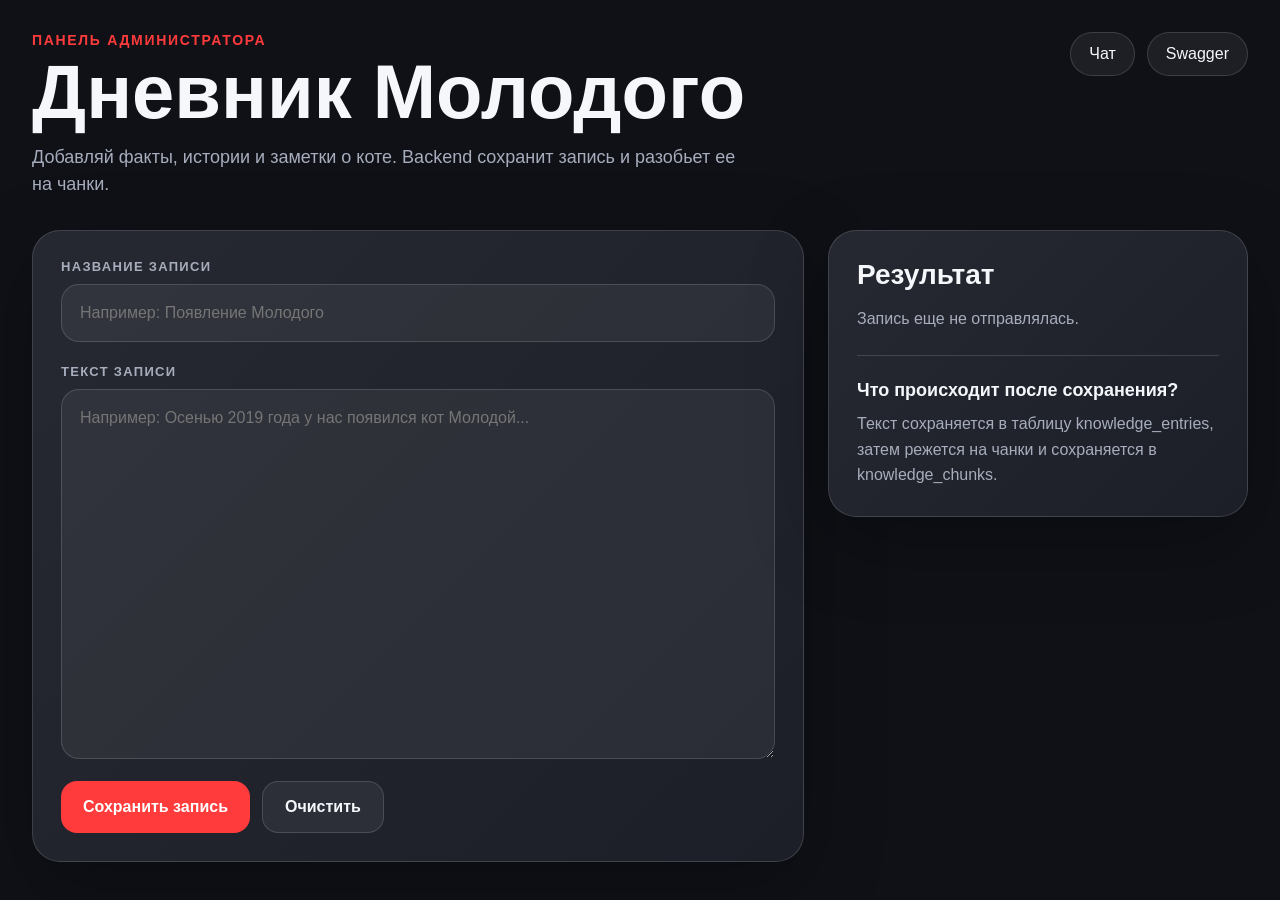
==== static/admin.html @ 5fa9b989 "Add admin page for knowledge entries" ====
<!DOCTYPE html>
<html lang="ru">
<head>
	<meta charset="UTF-8">
	<meta name="viewport" content="width=device-width, initial-scale=1.0">
	<title>Админка - Молодой AI</title>
	<link rel="stylesheet" href="/static/styles.css">
</head>
<body>
	<div class="app admin-app">
		<header class="app-header admin-header">
			<div>
				<p class="app-kicker">Панель администратора</p>
				<h1>Дневник Молодого</h1>
				<p class="app-subtitle">
					Добавляй факты, истории и заметки о коте. Backend сохранит запись и разобьет ее на чанки.
				</p>
			</div>

			<nav class="admin-nav">
				<a href="/">Чат</a>
				<a href="/docs" target="_blank">Swagger</a>
			</nav>
		</header>

		<main class="admin-layout">
			<section class="admin-card">
				<form id="entryForm" class="admin-form">
					<div class="form-group">
						<label for="entryTitle">Название записи</label>
						<input
							id="entryTitle"
							type="text"
							placeholder="Например: Появление Молодого"
							autocomplete="off"
							required
						>
					</div>

					<div class="form-group">
						<label for="entryContent">Текст записи</label>
						<textarea
							id="entryContent"
							rows="14"
							placeholder="Например: Осенью 2019 года у нас появился кот Молодой..."
							required
						></textarea>
					</div>

					<div class="admin-actions">
						<button id="saveButton" type="submit">
							Сохранить запись
						</button>

						<button id="clearButton" type="button" class="secondary-button">
							Очистить
						</button>
					</div>
				</form>
			</section>

			<aside class="admin-card admin-result-card">
				<h2>Результат</h2>

				<p id="adminStatusText" class="admin-status-text">
					Запись еще не отправлялась.
				</p>

				<div id="adminResult" class="admin-result is-hidden">
					<div class="result-row">
						<span>ID записи</span>
						<strong id="resultEntryId">-</strong>
					</div>

					<div class="result-row">
						<span>Создано чанков</span>
						<strong id="resultChunksCount">-</strong>
					</div>
				</div>

				<div class="admin-hint">
					<h3>Что происходит после сохранения?</h3>
					<p>
						Текст сохраняется в таблицу knowledge_entries, затем режется на чанки
						и сохраняется в knowledge_chunks.
					</p>
				</div>
			</aside>
		</main>
	</div>

	<script src="/static/admin.js"></script>
</body>
</html>
---- static/styles.css ----
:root {
	--background: #0f1117;
	--surface: #181b24;
	--surface-light: #222636;
	--text: #f5f7fb;
	--muted: #a7adbd;
	--accent: #ff3b3b;
	--border: rgba(255, 255, 255, 0.14);
}

* {
	box-sizing: border-box;
}

body {
	margin: 0;
	min-height: 100vh;
	font-family: Arial, sans-serif;
	color: var(--text);
	background: var(--background);
}

.app {
	width: min(1440px, 100%);
	min-height: 100vh;
	margin: 0 auto;
	padding: 32px;
}

.app-header {
	margin-bottom: 32px;
}

.app-kicker {
	margin: 0 0 8px;
	color: var(--accent);
	font-size: 14px;
	font-weight: 700;
	text-transform: uppercase;
	letter-spacing: 0.12em;
}

.app-header h1 {
	margin: 0;
	font-size: clamp(36px, 6vw, 76px);
	line-height: 0.95;
}

.app-subtitle {
	max-width: 720px;
	margin: 16px 0 0;
	color: var(--muted);
	font-size: 18px;
	line-height: 1.5;
}

.chat-layout {
	display: grid;
	grid-template-columns: minmax(360px, 560px) minmax(460px, 1fr);
	gap: 32px;
	align-items: end;
}

.cat-section {
	position: relative;
	min-height: 640px;
	display: flex;
	align-items: flex-end;
	justify-content: center;
	overflow: hidden;
	border-radius: 32px;
	background:
		radial-gradient(circle at 50% 25%, rgba(255, 59, 59, 0.24), transparent 34%),
		linear-gradient(180deg, rgba(255, 255, 255, 0.06), rgba(255, 255, 255, 0.02));
	border: 1px solid var(--border);
}

.cat-image {
	width: min(560px, 115%);
	max-height: 720px;
	object-fit: contain;
	filter: drop-shadow(0 32px 48px rgba(0, 0, 0, 0.42));
	user-select: none;
	pointer-events: none;
}

.chat-section {
	display: flex;
	flex-direction: column;
	gap: 24px;
}

.answer-card {
	position: relative;
	min-height: 320px;
	padding: 32px;
	border: 1px solid var(--border);
	border-radius: 32px;
	background: var(--surface);
	box-shadow: 0 24px 80px rgba(0, 0, 0, 0.32);
}

.answer-label {
	margin-bottom: 18px;
	color: var(--accent);
	font-size: 14px;
	font-weight: 700;
	text-transform: uppercase;
	letter-spacing: 0.12em;
}

.answer-text {
	margin: 0;
	font-size: 24px;
	line-height: 1.5;
}

.question-form {
	padding: 24px;
	border: 1px solid var(--border);
	border-radius: 24px;
	background: var(--surface-light);
}

.question-label {
	display: block;
	margin-bottom: 12px;
	color: var(--muted);
	font-size: 14px;
	font-weight: 700;
	text-transform: uppercase;
	letter-spacing: 0.08em;
}

.question-row {
	display: flex;
	gap: 12px;
}

.question-input {
	flex: 1;
	min-width: 0;
	padding: 16px 18px;
	color: var(--text);
	font-size: 16px;
	border: 1px solid var(--border);
	border-radius: 16px;
	background: rgba(255, 255, 255, 0.06);
	outline: none;
}

.question-input:focus {
	border-color: var(--accent);
}

.question-button {
	padding: 0 24px;
	color: white;
	font-size: 16px;
	font-weight: 700;
	border: none;
	border-radius: 16px;
	background: var(--accent);
	cursor: pointer;
}

.status-text {
	margin: 0;
	color: var(--muted);
	font-size: 14px;
}

@media (max-width: 980px) {
	.chat-layout {
		grid-template-columns: 1fr;
	}

	.cat-section {
		min-height: 520px;
	}

	.question-row {
		flex-direction: column;
	}

	.question-button {
		height: 52px;
	}
}

.admin-app {
	min-height: 100vh;
}

.admin-header {
	display: flex;
	gap: 24px;
	align-items: flex-start;
	justify-content: space-between;
}

.admin-nav {
	display: flex;
	gap: 12px;
	flex-wrap: wrap;
}

.admin-nav a {
	display: inline-flex;
	align-items: center;
	justify-content: center;
	min-height: 44px;
	padding: 0 18px;
	color: var(--text);
	text-decoration: none;
	border: 1px solid var(--border);
	border-radius: 999px;
	background: rgba(255, 255, 255, 0.06);
	transition: border-color 0.2s ease, background 0.2s ease, transform 0.2s ease;
}

.admin-nav a:hover {
	border-color: var(--accent);
	background: var(--accent-soft);
	transform: translateY(-1px);
}

.admin-layout {
	display: grid;
	grid-template-columns: minmax(0, 1fr) minmax(320px, 420px);
	gap: 24px;
	align-items: start;
}

.admin-card {
	padding: 28px;
	border: 1px solid var(--border);
	border-radius: 28px;
	background:
		linear-gradient(135deg, rgba(255, 255, 255, 0.06), rgba(255, 255, 255, 0.02)),
		var(--surface);
	box-shadow: 0 24px 80px rgba(0, 0, 0, 0.28);
}

.admin-form {
	display: flex;
	flex-direction: column;
	gap: 22px;
}

.form-group {
	display: flex;
	flex-direction: column;
	gap: 10px;
}

.form-group label {
	color: var(--muted);
	font-size: 13px;
	font-weight: 700;
	text-transform: uppercase;
	letter-spacing: 0.1em;
}

.form-group input,
.form-group textarea {
	width: 100%;
	padding: 16px 18px;
	color: var(--text);
	font: inherit;
	font-size: 16px;
	line-height: 1.5;
	border: 1px solid var(--border);
	border-radius: 18px;
	background: rgba(255, 255, 255, 0.06);
	outline: none;
	transition: border-color 0.2s ease, background 0.2s ease;
}

.form-group textarea {
	resize: vertical;
	min-height: 280px;
}

.form-group input:focus,
.form-group textarea:focus {
	border-color: var(--accent);
	background: rgba(255, 255, 255, 0.08);
}

.admin-actions {
	display: flex;
	gap: 12px;
	flex-wrap: wrap;
}

.admin-actions button {
	min-height: 52px;
	padding: 0 22px;
	color: white;
	font-size: 16px;
	font-weight: 700;
	border: none;
	border-radius: 16px;
	background: var(--accent);
	cursor: pointer;
	transition: opacity 0.2s ease, transform 0.2s ease;
}

.admin-actions button:hover {
	transform: translateY(-1px);
}

.admin-actions button:disabled {
	opacity: 0.6;
	cursor: not-allowed;
	transform: none;
}

.admin-actions .secondary-button {
	color: var(--text);
	border: 1px solid var(--border);
	background: rgba(255, 255, 255, 0.06);
}

.admin-result-card h2 {
	margin: 0 0 16px;
	font-size: 28px;
}

.admin-status-text {
	margin: 0 0 20px;
	color: var(--muted);
	font-size: 16px;
	line-height: 1.5;
}

.admin-status-success {
	color: #79e28f;
}

.admin-status-error {
	color: #ff8b8b;
}

.admin-result {
	display: grid;
	gap: 12px;
	margin-bottom: 24px;
}

.result-row {
	display: flex;
	align-items: center;
	justify-content: space-between;
	gap: 16px;
	padding: 16px;
	border: 1px solid var(--border);
	border-radius: 16px;
	background: rgba(255, 255, 255, 0.05);
}

.result-row span {
	color: var(--muted);
}

.result-row strong {
	color: var(--text);
	font-size: 22px;
}

.admin-hint {
	margin-top: 24px;
	padding-top: 24px;
	border-top: 1px solid var(--border);
}

.admin-hint h3 {
	margin: 0 0 10px;
	font-size: 18px;
}

.admin-hint p {
	margin: 0;
	color: var(--muted);
	line-height: 1.6;
}

.is-hidden {
	display: none;
}

@media (max-width: 980px) {
	.admin-header {
		flex-direction: column;
	}

	.admin-layout {
		grid-template-columns: 1fr;
	}
}
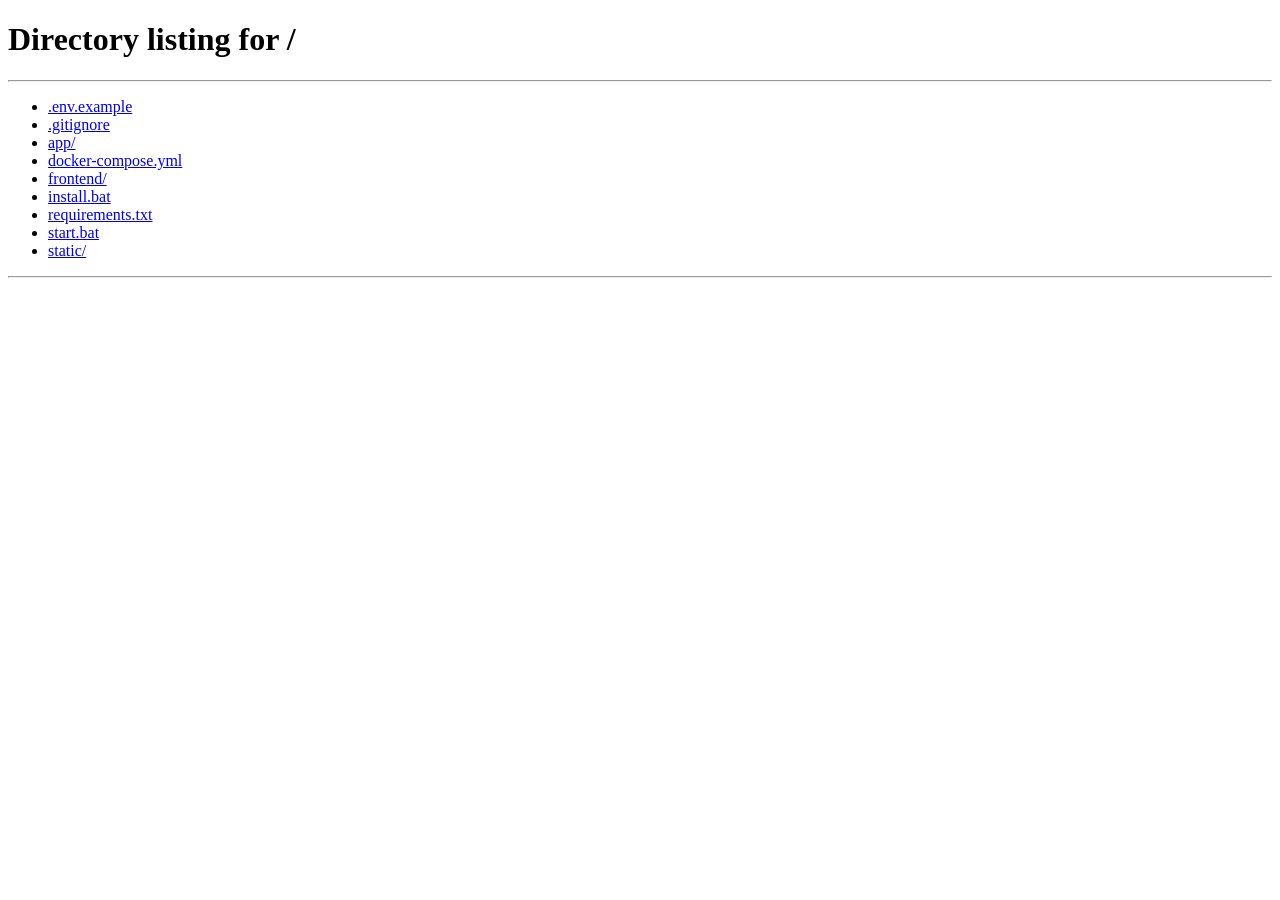
==== commit d385c62d: "Connect admin page to knowledge entry CRUD" ====
--- a/static/admin.html
+++ b/static/admin.html
@@ -13,18 +13,32 @@
 				<p class="app-kicker">Панель администратора</p>
 				<h1>Дневник Молодого</h1>
 				<p class="app-subtitle">
-					Добавляй факты, истории и заметки о коте. Backend сохранит запись и разобьет ее на чанки.
+					Добавляй, редактируй и удаляй записи базы знаний. Backend сам сохранит текст и пересоберёт чанки.
 				</p>
 			</div>
 
 			<nav class="admin-nav">
 				<a href="/">Чат</a>
 				<a href="/docs" target="_blank">Swagger</a>
+				<button id="logoutButton" type="button" class="admin-nav-button">
+					Выйти
+				</button>
 			</nav>
 		</header>
 
 		<main class="admin-layout">
 			<section class="admin-card">
+				<div class="admin-card-header">
+					<div>
+						<p class="app-kicker">Редактор записи</p>
+						<h2 id="formTitle">Новая запись</h2>
+					</div>
+
+					<button id="newEntryButton" type="button" class="secondary-button">
+						Новая запись
+					</button>
+				</div>
+
 				<form id="entryForm" class="admin-form">
 					<div class="form-group">
 						<label for="entryTitle">Название записи</label>
@@ -47,6 +61,11 @@
 						></textarea>
 					</div>
 
+					<label class="checkbox-row">
+						<input id="entryIsActive" type="checkbox" checked>
+						<span>Запись активна и участвует в поиске</span>
+					</label>
+
 					<div class="admin-actions">
 						<button id="saveButton" type="submit">
 							Сохранить запись
@@ -59,32 +78,43 @@
 				</form>
 			</section>
 
-			<aside class="admin-card admin-result-card">
-				<h2>Результат</h2>
+			<aside class="admin-side">
+				<section class="admin-card admin-result-card">
+					<h2>Результат</h2>
 
-				<p id="adminStatusText" class="admin-status-text">
-					Запись еще не отправлялась.
-				</p>
+					<p id="adminStatusText" class="admin-status-text">
+						Админка готова к работе.
+					</p>
 
-				<div id="adminResult" class="admin-result is-hidden">
-					<div class="result-row">
-						<span>ID записи</span>
-						<strong id="resultEntryId">-</strong>
+					<div id="adminResult" class="admin-result is-hidden">
+						<div class="result-row">
+							<span>ID записи</span>
+							<strong id="resultEntryId">-</strong>
+						</div>
+
+						<div class="result-row">
+							<span>Создано чанков</span>
+							<strong id="resultChunksCount">-</strong>
+						</div>
+					</div>
+				</section>
+
+				<section class="admin-card entries-card">
+					<div class="entries-header">
+						<div>
+							<p class="app-kicker">База знаний</p>
+							<h2>Записи</h2>
+						</div>
+
+						<button id="reloadEntriesButton" type="button" class="secondary-button">
+							Обновить
+						</button>
 					</div>
 
-					<div class="result-row">
-						<span>Создано чанков</span>
-						<strong id="resultChunksCount">-</strong>
+					<div id="entriesList" class="entries-list">
+						<p class="empty-list-text">Загружаю записи...</p>
 					</div>
-				</div>
-
-				<div class="admin-hint">
-					<h3>Что происходит после сохранения?</h3>
-					<p>
-						Текст сохраняется в таблицу knowledge_entries, затем режется на чанки
-						и сохраняется в knowledge_chunks.
-					</p>
-				</div>
+				</section>
 			</aside>
 		</main>
 	</div>
--- a/static/styles.css
+++ b/static/styles.css
@@ -398,4 +398,338 @@
 	.admin-layout {
 		grid-template-columns: 1fr;
 	}
+}
+
+.kicker-row {
+	display: flex;
+	align-items: center;
+	gap: 12px;
+	flex-wrap: wrap;
+}
+
+.secret-admin-button,
+.admin-logout-button {
+	display: inline-flex;
+	align-items: center;
+	justify-content: center;
+	min-width: 38px;
+	min-height: 38px;
+	padding: 0 12px;
+	color: var(--text);
+	border: 1px solid var(--border);
+	border-radius: 999px;
+	background: rgba(255, 255, 255, 0.06);
+	cursor: pointer;
+	transition: border-color 0.2s ease, background 0.2s ease, transform 0.2s ease;
+}
+
+.secret-admin-button:hover,
+.admin-logout-button:hover {
+	border-color: var(--accent);
+	background: var(--accent-soft);
+	transform: translateY(-1px);
+}
+
+.admin-panel-link {
+	display: inline-flex;
+	align-items: center;
+	justify-content: center;
+	min-height: 38px;
+	padding: 0 14px;
+	color: white;
+	font-size: 14px;
+	font-weight: 700;
+	text-decoration: none;
+	border-radius: 999px;
+	background: var(--accent);
+}
+
+.admin-logout-button {
+	font-size: 14px;
+}
+
+.modal-overlay {
+	position: fixed;
+	inset: 0;
+	z-index: 1000;
+	display: flex;
+	align-items: center;
+	justify-content: center;
+	padding: 24px;
+	background: rgba(0, 0, 0, 0.72);
+	backdrop-filter: blur(10px);
+}
+
+.login-modal {
+	width: min(460px, 100%);
+	padding: 28px;
+	border: 1px solid var(--border);
+	border-radius: 28px;
+	background:
+		linear-gradient(135deg, rgba(255, 255, 255, 0.08), rgba(255, 255, 255, 0.02)),
+		var(--surface);
+	box-shadow: 0 30px 100px rgba(0, 0, 0, 0.55);
+}
+
+.login-modal-header {
+	display: flex;
+	align-items: flex-start;
+	justify-content: space-between;
+	gap: 16px;
+	margin-bottom: 24px;
+}
+
+.login-modal-header h2 {
+	margin: 0;
+	font-size: 32px;
+}
+
+.modal-close-button {
+	width: 40px;
+	height: 40px;
+	color: var(--text);
+	font-size: 28px;
+	line-height: 1;
+	border: 1px solid var(--border);
+	border-radius: 50%;
+	background: rgba(255, 255, 255, 0.06);
+	cursor: pointer;
+}
+
+.login-form {
+	display: flex;
+	flex-direction: column;
+	gap: 12px;
+}
+
+.login-form label {
+	color: var(--muted);
+	font-size: 13px;
+	font-weight: 700;
+	text-transform: uppercase;
+	letter-spacing: 0.1em;
+}
+
+.login-form input {
+	width: 100%;
+	padding: 15px 16px;
+	color: var(--text);
+	font: inherit;
+	border: 1px solid var(--border);
+	border-radius: 16px;
+	background: rgba(255, 255, 255, 0.06);
+	outline: none;
+}
+
+.login-form input:focus {
+	border-color: var(--accent);
+}
+
+.login-form button[type="submit"] {
+	min-height: 52px;
+	margin-top: 8px;
+	color: white;
+	font-size: 16px;
+	font-weight: 700;
+	border: none;
+	border-radius: 16px;
+	background: var(--accent);
+	cursor: pointer;
+}
+
+.login-error {
+	margin: 4px 0 0;
+	color: #ff8b8b;
+	font-size: 14px;
+}
+
+.is-hidden {
+	display: none !important;
+}
+
+.admin-card-header,
+.entries-header {
+	display: flex;
+	align-items: flex-start;
+	justify-content: space-between;
+	gap: 16px;
+	margin-bottom: 22px;
+}
+
+.admin-card-header h2,
+.entries-header h2 {
+	margin: 0;
+	font-size: 28px;
+}
+
+.admin-side {
+	display: flex;
+	flex-direction: column;
+	gap: 24px;
+}
+
+.entries-card {
+	max-height: 760px;
+	overflow: hidden;
+}
+
+.entries-list {
+	display: flex;
+	flex-direction: column;
+	gap: 14px;
+	max-height: 610px;
+	overflow: auto;
+	padding-right: 6px;
+}
+
+.entry-item {
+	padding: 18px;
+	border: 1px solid var(--border);
+	border-radius: 20px;
+	background: rgba(255, 255, 255, 0.045);
+	transition: border-color 0.2s ease, background 0.2s ease, transform 0.2s ease;
+}
+
+.entry-item:hover {
+	border-color: rgba(255, 255, 255, 0.24);
+	background: rgba(255, 255, 255, 0.07);
+	transform: translateY(-1px);
+}
+
+.entry-item.is-selected {
+	border-color: var(--accent);
+	background: var(--accent-soft);
+}
+
+.entry-item-header {
+	display: flex;
+	align-items: flex-start;
+	justify-content: space-between;
+	gap: 12px;
+	margin-bottom: 10px;
+}
+
+.entry-item h3 {
+	margin: 0;
+	font-size: 18px;
+	line-height: 1.3;
+}
+
+.entry-status {
+	flex: 0 0 auto;
+	padding: 5px 10px;
+	font-size: 12px;
+	font-weight: 700;
+	border-radius: 999px;
+}
+
+.entry-status-active {
+	color: #79e28f;
+	background: rgba(121, 226, 143, 0.12);
+	border: 1px solid rgba(121, 226, 143, 0.25);
+}
+
+.entry-status-inactive {
+	color: #ffb36b;
+	background: rgba(255, 179, 107, 0.12);
+	border: 1px solid rgba(255, 179, 107, 0.25);
+}
+
+.entry-preview {
+	margin: 0 0 14px;
+	color: var(--muted);
+	font-size: 14px;
+	line-height: 1.55;
+}
+
+.entry-meta {
+	display: flex;
+	flex-wrap: wrap;
+	gap: 8px;
+	margin-bottom: 14px;
+}
+
+.entry-meta span {
+	padding: 5px 9px;
+	color: var(--muted);
+	font-size: 12px;
+	border: 1px solid var(--border);
+	border-radius: 999px;
+	background: rgba(255, 255, 255, 0.04);
+}
+
+.entry-actions {
+	display: flex;
+	flex-wrap: wrap;
+	gap: 10px;
+}
+
+.entry-actions button,
+.secondary-button,
+.admin-nav-button {
+	min-height: 42px;
+	padding: 0 14px;
+	color: var(--text);
+	font-size: 14px;
+	font-weight: 700;
+	border: 1px solid var(--border);
+	border-radius: 14px;
+	background: rgba(255, 255, 255, 0.06);
+	cursor: pointer;
+	transition: border-color 0.2s ease, background 0.2s ease, transform 0.2s ease;
+}
+
+.entry-actions button:hover,
+.secondary-button:hover,
+.admin-nav-button:hover {
+	border-color: var(--accent);
+	background: var(--accent-soft);
+	transform: translateY(-1px);
+}
+
+.entry-actions .danger-button {
+	color: #ffb8b8;
+	border-color: rgba(255, 139, 139, 0.24);
+}
+
+.entry-actions .danger-button:hover {
+	color: white;
+	border-color: rgba(255, 139, 139, 0.5);
+	background: rgba(255, 59, 59, 0.22);
+}
+
+.checkbox-row {
+	display: flex;
+	align-items: center;
+	gap: 10px;
+	color: var(--muted);
+	line-height: 1.4;
+	cursor: pointer;
+}
+
+.checkbox-row input {
+	width: 18px;
+	height: 18px;
+	accent-color: var(--accent);
+}
+
+.empty-list-text {
+	margin: 0;
+	color: var(--muted);
+	line-height: 1.5;
+}
+
+@media (max-width: 980px) {
+	.admin-card-header,
+	.entries-header {
+		flex-direction: column;
+	}
+
+	.entries-card {
+		max-height: none;
+	}
+
+	.entries-list {
+		max-height: none;
+	}
 }
